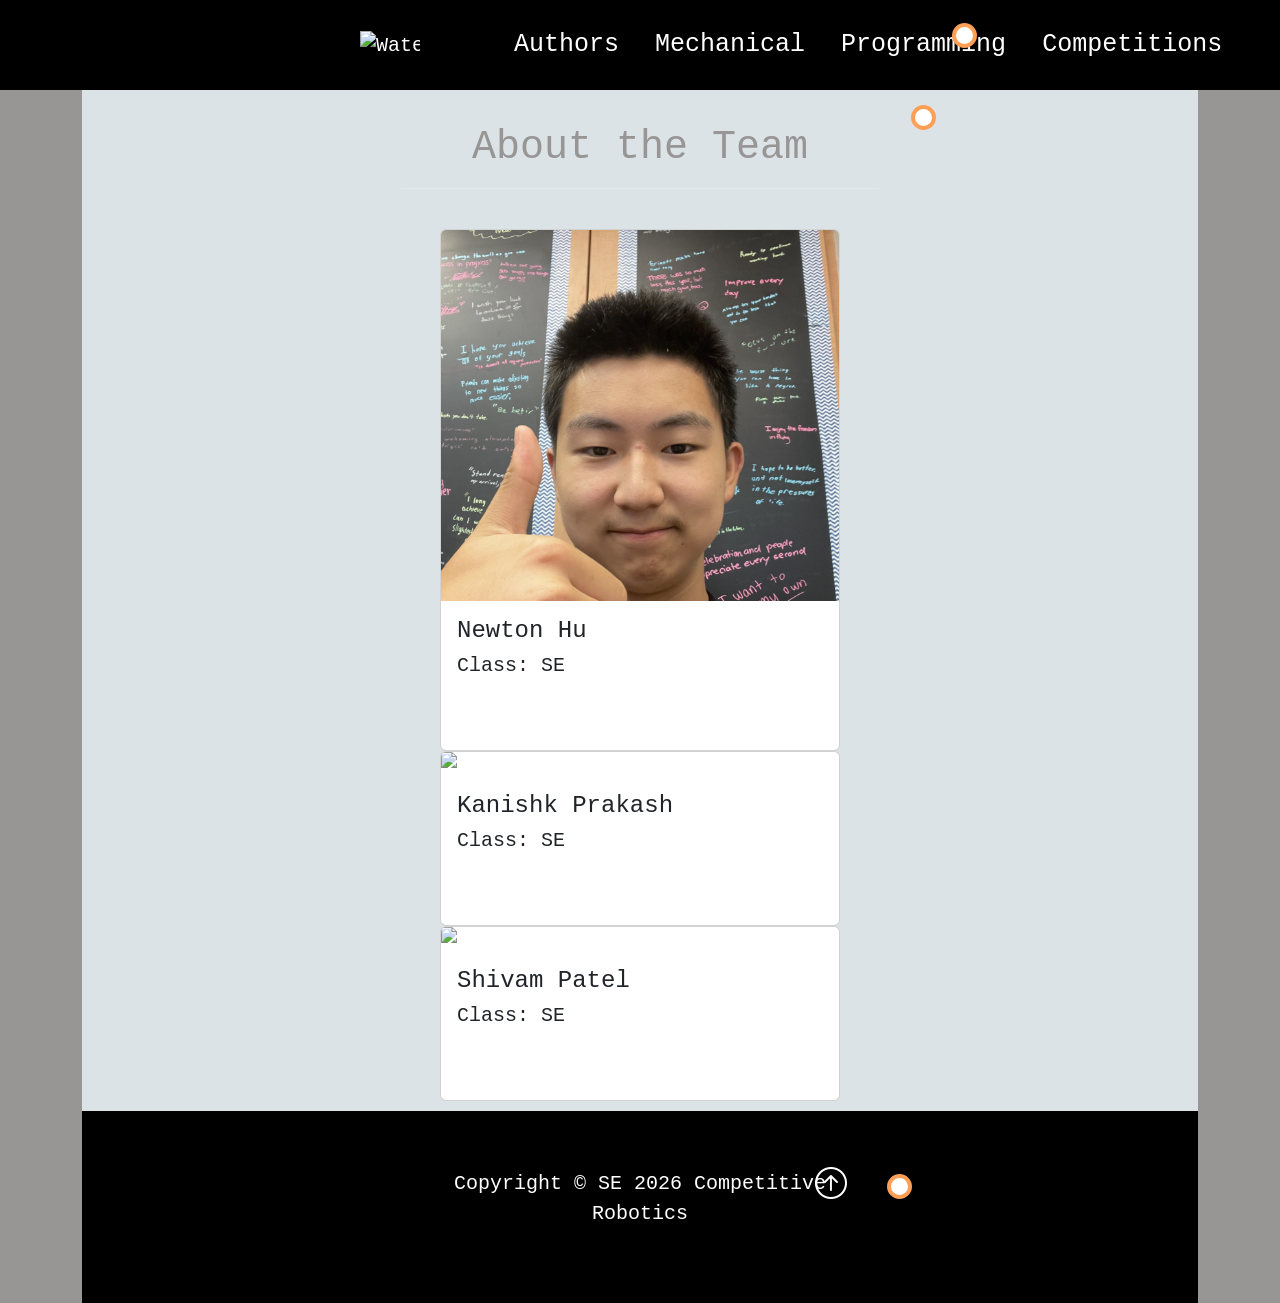
==== authors.html @ 6bcabf2f "added timeline Corrected wrong text added a base for a timeline" ====
<!DOCTYPE html>
<html lang="en">

<head>
    <meta charset="UTF-8">
    <meta name="viewport" content="width=device-width, initial-scale=1.0">
    <title>Activity 2.1.5 Class Demo</title>

    <link href="https://cdn.jsdelivr.net/npm/bootstrap@5.3.8/dist/css/bootstrap.min.css" rel="stylesheet"
        integrity="sha384-sRIl4kxILFvY47J16cr9ZwB07vP4J8+LH7qKQnuqkuIAvNWLzeN8tE5YBujZqJLB" crossorigin="anonymous">


    <link rel="stylesheet" href="https://cdn.jsdelivr.net/npm/bootstrap-icons@1.13.1/font/bootstrap-icons.min.css">
    <link rel="stylesheet" href="styles.css">


    <script src="https://cdn.jsdelivr.net/npm/bootstrap@5.3.8/dist/js/bootstrap.bundle.min.js"
        integrity="sha384-FKyoEForCGlyvwx9Hj09JcYn3nv7wiPVlz7YYwJrWVcXK/BmnVDxM+D2scQbITxI"
        crossorigin="anonymous"></script>
</head>

<body class="body">
        <header>
            <!-- Navbar -->
            <nav class="navbar navbar-expand-lg nav-background-color" data-bs-theme="dark">
                <div class="container"> <!-- Website brand -->
                    <a href="#" class="navbar-brand">
                        <img src="img/droplet.png" alt="Water Logo" class="d-inline-block align-text-top w-50">
                    </a>

                    <!-- Hamburger Icon-->
                    <button class="navbar-toggler" type="button" data-bs-toggle="collapse" data-bs-target="#navmenu">
                        <span class="navbar-toggler-icon"></span>
                    </button>

                    <!-- Collapsible navbar menu with custom hover underline CSS animation -->
                    <div class="collapse navbar-collapse" id="navmenu"> <!-- Links to Hamburger -->
                        <ul class="navbar-nav ms-auto"> <!-- ms-auto provides auto margin spacing-->
                            <li class="nav-itm">
                                <a href="authors.html"
                                    class="nav-link hover-underline-animation nav-menu-item">Authors</a>
                            </li>
                            <li class="nav-itm">
                                <a href="mechanical.html"
                                    class="nav-link hover-underline-animation nav-menu-item">Mechanical</a>
                            </li>
                            <li class="nav-itm">
                                <a href="programming.html"
                                    class="nav-link hover-underline-animation nav-menu-item">Programming</a>
                            </li>
                            <li class="nav-itm dropdown">
                                <a href="comp.html"
                                    class="nav-link dropdown-toggle hover-underline-animation nav-menu-item">Competitions</a>
                                    <div class="dropdown-menu">
                                        <a class="dropdown-item" href="fll.html">FLL</a>
                                        <a class="dropdown-item" href="ftc.html">FTC</a>
                                        <a class="dropdown-item" href="frc.html">FRC</a>
                                        <a class="dropdown-item" href="recf.html">VEX RECF</a>
                                        <a class="dropdown-item" href="grsf.html">VEX GRSF</a>                                    </div>                                
                            </li>
                        </ul>
                    </div>
                </div>

            </nav>
        </header>
    <div class="container-lg min-vh-100">
        <!--About the team-->
        <section class="authors">
            <div class="container">
                <br>
                <h1 class="text-center about-team">About the Team</h1>
                <hr><br> <!-- Horizontal and line break -->
                <!-- Cards organized in a 2 x 2 table format-->
                 <div class="row">
                    <div class="col">
                        <div class="card about">
                            <img src="img/profile-pic.jpeg" alt="Name-1" class="card-img-top">
                            <div class="card-body">
                                <h4 class="card-title">Newton Hu</h4>
                                <h5>Class: SE</h5>
                                <p class="card-text"> Describe (in detail) the contributions that this member 
                                    made to the project.</p>


                            </div>

                        </div>
                    </div>
                    <div class="col">
                        <div class="card about">
                            <img src="img/man1.png" alt="Name-2" class="card-img-top">
                            <div class="card-body">
                                <h4 class="card-title">Kanishk Prakash</h4>
                                <h5>Class: SE</h5>
                                <p class="card-text"> Describe (in detail) the contributions that this member 
                                    made to the project.</p>


                            </div>

                        </div>
                    </div>
                    <div class="col">
                        <div class="card about">
                            <img src="img/man2.jpg" alt="Name-3" class="card-img-top">
                            <div class="card-body">
                                <h4 class="card-title">Shivam Patel</h4>
                                <h5>Class: SE</h5>
                                <p class="card-text"> Describe (in detail) the contributions that this member 
                                    made to the project.</p>


                            </div>

                        </div>
                    </div>
                </div>

            </div>
           
        </section>


    <!-- Footer -->
    <footer class="p-5 footer text-light text-center position-relative">
        <div class="container">
            <p class="lead">Copyright &copy; SE 2026 Competitive Robotics</p>
            <a href="#" class="position-absolute bottom-0 end-0 p-5">
                <i class="bi bi-arrow-up-circle h2 icon-white"></i>
            </a>
        </div>
    </footer>

    </div>

</body>

</html>
---- styles.css ----
/* ----------------- Class CSS ----------------- */

.about{
    width:400px;
    margin: auto;
}

.about-team{
    color:rgb(152, 149, 149);
}

.authors{
    background-color: #dbe3e7;
}

.body{
    background-color: rgb(152, 149, 149);
}

.chartjs-sample{
    background-color: #8fa3ab;
}

.footer{                
    background-color: #000000;
}

.icon-white{            /* Arrow icon at bottom of page */
    color: #FFFFFF;
}

.nav-background-color{   /* navbar background color */
    background-color: #000000;
}

* {
    color: #FFFFFF;
    font-family: 'Courier New', Courier;
}

.nav-menu-item{               /* navbar link text properties */
    font-size:25px;
    margin-left: 10px;
    margin-right: 10px;
    color:#FFFFFF
}

.overview{
    background-color: rgb(152, 149, 149);
}

.overview-left-padding{
    padding-left: 20px;
}

.overview-right-padding{  
    padding-right: 20px;
}

.procedure{
    background-color: #dbe3e7;
    padding: 1px;
}

.showcase{
    background-color: #8fa3ab; /*#0096c7*/
}

/* ----------------- ID CSS ----------------- */

/* -----------------Underline Animation CSS -----------------*/
#chart-wrapper{
    margin: auto;
    padding: 10px; 
    min-height: 400px;
    background-color: whitesmoke !important;
    justify-content: center;
    align-items: center;  
}



.hover-underline-animation {
    display: inline-block;
    position: relative;
    /*color: #0087ca;*/
  }
  
.hover-underline-animation:after {
    content: '';
    position: absolute;
    width: 100%;
    transform: scaleX(0);
    height: 2px;
    bottom: 0;
    left: 0;
    background-color: #eae6e6;
    /*transform-origin: bottom right;*/
    transition: transform 0.35s ease-out;
}
  
.hover-underline-animation:hover:after {
    transform: scaleX(1);
    /*transform-origin: bottom left;*/
}

.highlighter {
    background-image: linear-gradient( #626569 100%, #626569 100%);
    background-repeat: no-repeat;
    background-size: 0% 100%;       
    background-position: 0 80%;
    
    transition: background-size 0.3s ease-in-out;
}

.highlighter:hover {
    background-size: 100% 100%;
}

.navbar .nav-itm.dropdown:hover .dropdown-menu {
    display: block;
}

.mech-button {
    background-color: #ffffff;
    color: black;
    border-color: black;

}
.mech-button:hover{
    background-color: rgb(84, 84, 84);
    border-color: black;
}

.timeline {
  position: relative;
  max-width: 1200px;
  margin: 0 auto;
}

/* The actual timeline (the vertical ruler) */
.timeline::after {
  content: '';
  position: absolute;
  width: 6px;
  background-color: white;
  top: 0;
  bottom: 0;
  left: 50%;
  margin-left: -3px;
}

/* Container around content */
.container {
  padding: 10px 40px;
  position: relative;
  background-color: inherit;
  width: 50%;
}

/* The circles on the timeline */
.container::after {
  content: '';
  position: absolute;
  width: 25px;
  height: 25px;
  right: -17px;
  background-color: white;
  border: 4px solid #FF9F55;
  top: 15px;
  border-radius: 50%;
  z-index: 1;
}

/* Place the container to the left */
.left {
  left: 0;
}

/* Place the container to the right */
.right {
  left: 50%;
}

/* Add arrows to the left container (pointing right) */
.left::before {
  content: " ";
  height: 0;
  position: absolute;
  top: 22px;
  width: 0;
  z-index: 1;
  right: 30px;
  border: medium solid white;
  border-width: 10px 0 10px 10px;
  border-color: transparent transparent transparent white;
}

/* Add arrows to the right container (pointing left) */
.right::before {
  content: " ";
  height: 0;
  position: absolute;
  top: 22px;
  width: 0;
  z-index: 1;
  left: 30px;
  border: medium solid white;
  border-width: 10px 10px 10px 0;
  border-color: transparent white transparent transparent;
}

/* Fix the circle for containers on the right side */
.right::after {
  left: -16px;
}

/* The actual content */
.content {
  padding: 20px 30px;
  background-color: white;
  position: relative;
  border-radius: 6px;
}

/* Media queries - Responsive timeline on screens less than 600px wide */
@media screen and (max-width: 600px) {
/* Place the timelime to the left */
  .timeline::after {
    left: 31px;
  }

/* Full-width containers */
  .container {
    width: 100%;
    padding-left: 70px;
    padding-right: 25px;
  }

/* Make sure that all arrows are pointing leftwards */
  .container::before {
    left: 60px;
    border: medium solid white;
    border-width: 10px 10px 10px 0;
    border-color: transparent white transparent transparent;
  }

/* Make sure all circles are at the same spot */
  .left::after, .right::after {
    left: 15px;
  }

/* Make all right containers behave like the left ones */
  .right {
    left: 0%;
  }
}
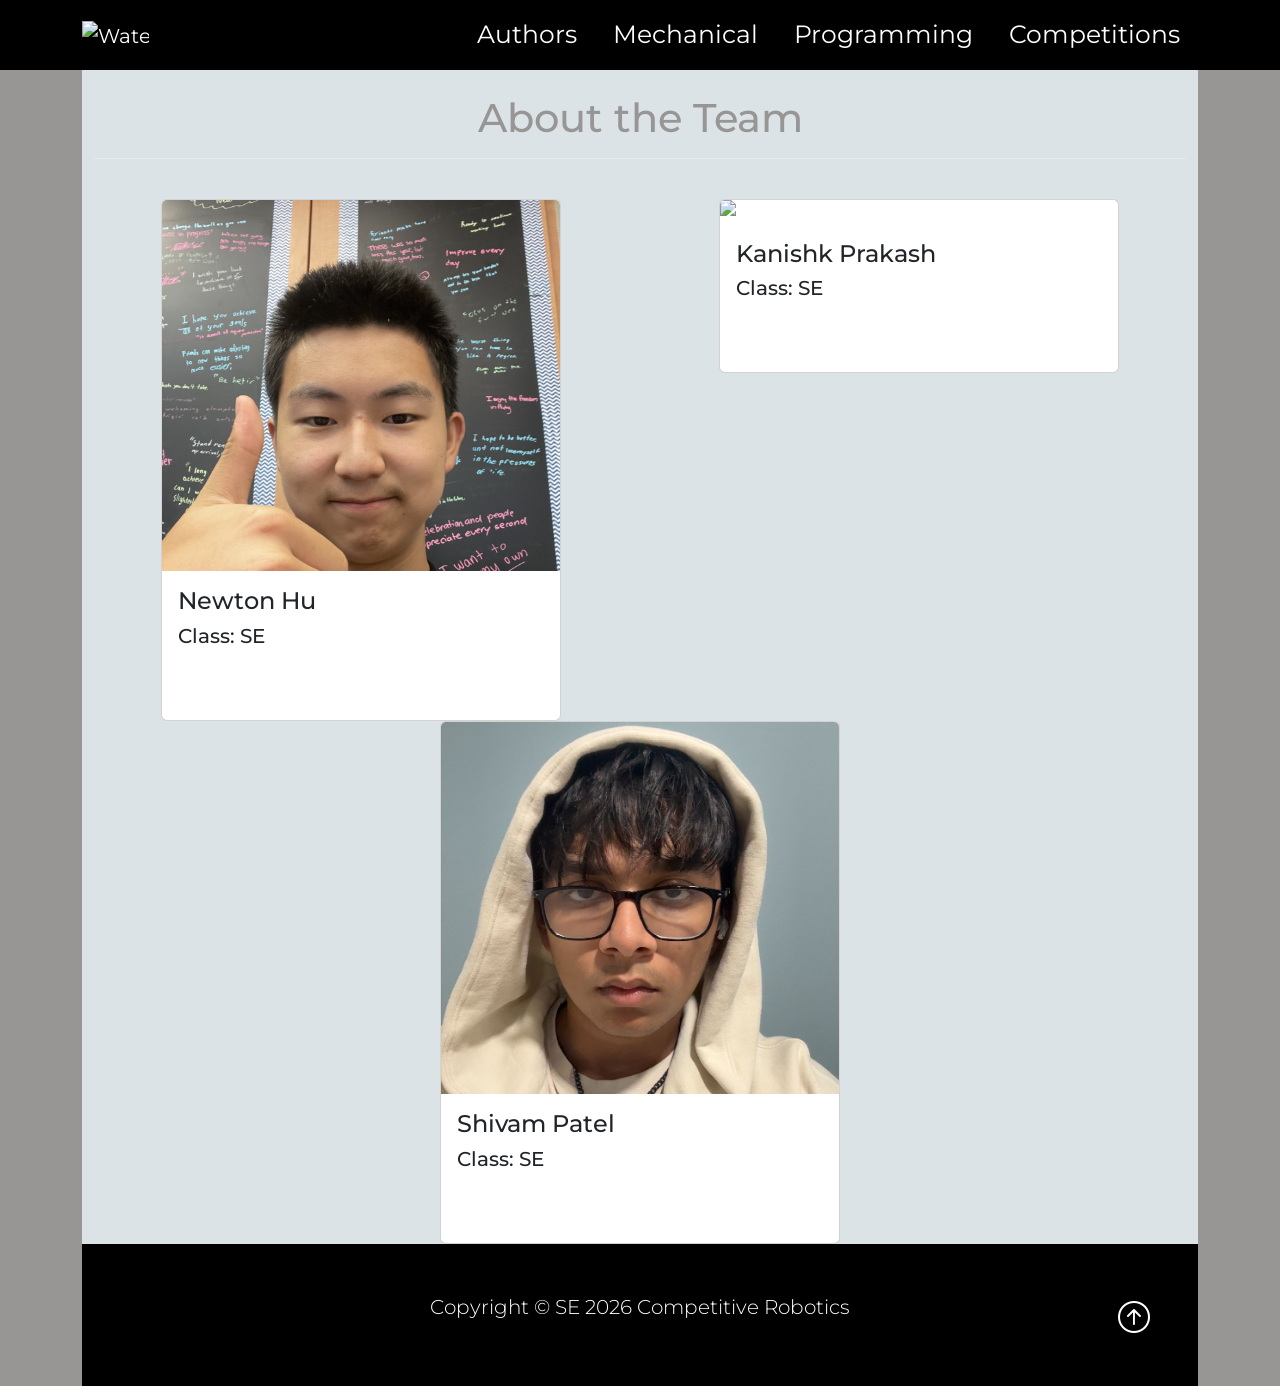
==== commit 18b6e6a4: "Add shivam's profile picture" ====
--- a/authors.html
+++ b/authors.html
@@ -103,7 +103,7 @@
                     </div>
                     <div class="col">
                         <div class="card about">
-                            <img src="img/man2.jpg" alt="Name-3" class="card-img-top">
+                            <img src="img/shivam.JPG" alt="Name-3" class="card-img-top">
                             <div class="card-body">
                                 <h4 class="card-title">Shivam Patel</h4>
                                 <h5>Class: SE</h5>
--- a/styles.css
+++ b/styles.css
@@ -1,5 +1,5 @@
 /* ----------------- Class CSS ----------------- */
-
+@import url('https://fonts.googleapis.com/css2?family=Montserrat:wght@400;700&display=swap');
 .about{
     width:400px;
     margin: auto;
@@ -35,7 +35,7 @@
 
 * {
     color: #FFFFFF;
-    font-family: 'Courier New', Courier;
+    font-family: 'Montserrat', Courier;
 }
 
 .nav-menu-item{               /* navbar link text properties */
@@ -131,127 +131,9 @@
     background-color: rgb(84, 84, 84);
     border-color: black;
 }
-
-.timeline {
-  position: relative;
-  max-width: 1200px;
-  margin: 0 auto;
+.frame {
+    display: flex;
+    align-items: center;
+    
 }
 
-/* The actual timeline (the vertical ruler) */
-.timeline::after {
-  content: '';
-  position: absolute;
-  width: 6px;
-  background-color: white;
-  top: 0;
-  bottom: 0;
-  left: 50%;
-  margin-left: -3px;
-}
-
-/* Container around content */
-.container {
-  padding: 10px 40px;
-  position: relative;
-  background-color: inherit;
-  width: 50%;
-}
-
-/* The circles on the timeline */
-.container::after {
-  content: '';
-  position: absolute;
-  width: 25px;
-  height: 25px;
-  right: -17px;
-  background-color: white;
-  border: 4px solid #FF9F55;
-  top: 15px;
-  border-radius: 50%;
-  z-index: 1;
-}
-
-/* Place the container to the left */
-.left {
-  left: 0;
-}
-
-/* Place the container to the right */
-.right {
-  left: 50%;
-}
-
-/* Add arrows to the left container (pointing right) */
-.left::before {
-  content: " ";
-  height: 0;
-  position: absolute;
-  top: 22px;
-  width: 0;
-  z-index: 1;
-  right: 30px;
-  border: medium solid white;
-  border-width: 10px 0 10px 10px;
-  border-color: transparent transparent transparent white;
-}
-
-/* Add arrows to the right container (pointing left) */
-.right::before {
-  content: " ";
-  height: 0;
-  position: absolute;
-  top: 22px;
-  width: 0;
-  z-index: 1;
-  left: 30px;
-  border: medium solid white;
-  border-width: 10px 10px 10px 0;
-  border-color: transparent white transparent transparent;
-}
-
-/* Fix the circle for containers on the right side */
-.right::after {
-  left: -16px;
-}
-
-/* The actual content */
-.content {
-  padding: 20px 30px;
-  background-color: white;
-  position: relative;
-  border-radius: 6px;
-}
-
-/* Media queries - Responsive timeline on screens less than 600px wide */
-@media screen and (max-width: 600px) {
-/* Place the timelime to the left */
-  .timeline::after {
-    left: 31px;
-  }
-
-/* Full-width containers */
-  .container {
-    width: 100%;
-    padding-left: 70px;
-    padding-right: 25px;
-  }
-
-/* Make sure that all arrows are pointing leftwards */
-  .container::before {
-    left: 60px;
-    border: medium solid white;
-    border-width: 10px 10px 10px 0;
-    border-color: transparent white transparent transparent;
-  }
-
-/* Make sure all circles are at the same spot */
-  .left::after, .right::after {
-    left: 15px;
-  }
-
-/* Make all right containers behave like the left ones */
-  .right {
-    left: 0%;
-  }
-}
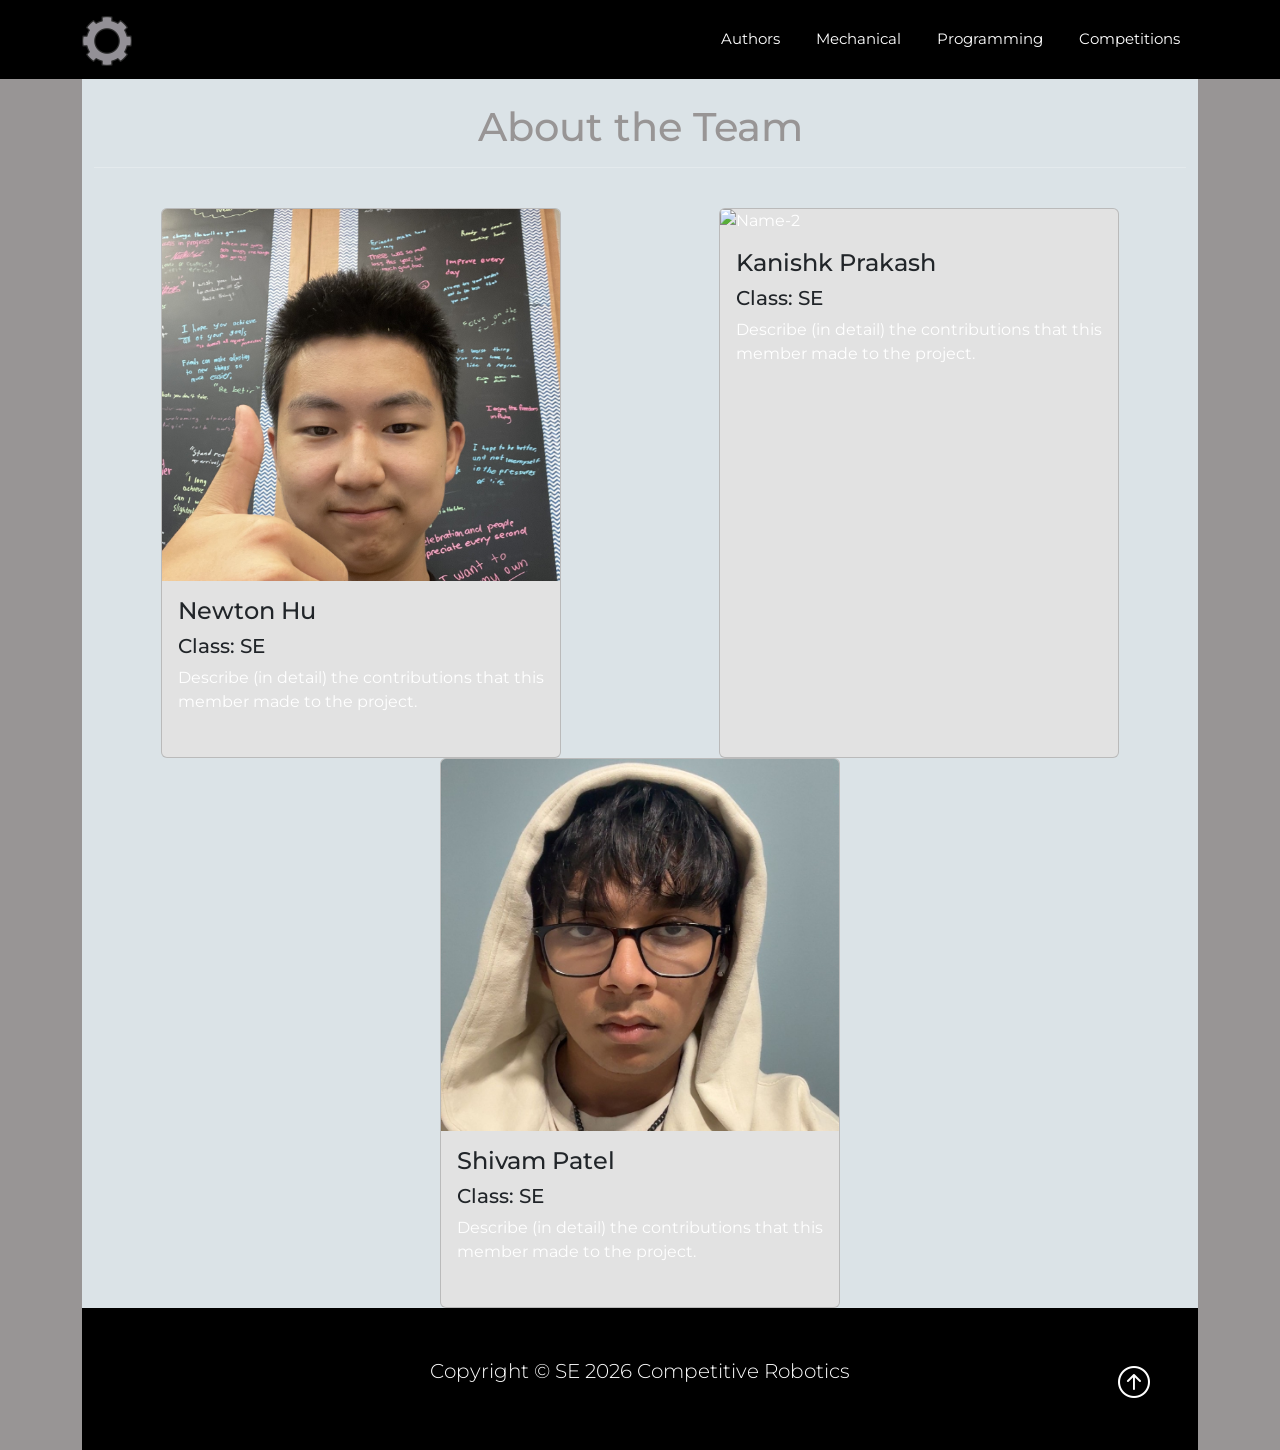
==== commit 4bd069da: "Fixed Logo Chose a new logo and added it to all of the pages." ====
--- a/authors.html
+++ b/authors.html
@@ -24,8 +24,8 @@
             <!-- Navbar -->
             <nav class="navbar navbar-expand-lg nav-background-color" data-bs-theme="dark">
                 <div class="container"> <!-- Website brand -->
-                    <a href="#" class="navbar-brand">
-                        <img src="img/droplet.png" alt="Water Logo" class="d-inline-block align-text-top w-50">
+                    <a href="index.html" class="navbar-brand">
+                        <img src="img/logo.png" alt="Water Logo" class="d-inline-block align-text-top w-50">
                     </a>
 
                     <!-- Hamburger Icon-->
--- a/styles.css
+++ b/styles.css
@@ -2,13 +2,27 @@
 @import url('https://fonts.googleapis.com/css2?family=Montserrat:wght@400;700&display=swap');
 .about{
     width:400px;
+    height: 550px;
     margin: auto;
-}
-
+    box-shadow: none;
+    transition: box-shadow 0.3s ease;
+    background-color:#e2e2e2;
+}
+.about:hover{
+    box-shadow: 0 0 50px 10px black;
+}
 .about-team{
     color:rgb(152, 149, 149);
 }
-
+.about a{
+    background-color:#626569;
+    border-color: black;
+
+}
+.about a:hover{
+    background-color:rgb(52, 52, 52);
+    border-color: black;
+}
 .authors{
     background-color: #dbe3e7;
 }
@@ -39,7 +53,7 @@
 }
 
 .nav-menu-item{               /* navbar link text properties */
-    font-size:25px;
+    font-size:15px;
     margin-left: 10px;
     margin-right: 10px;
     color:#FFFFFF
@@ -78,7 +92,9 @@
     align-items: center;  
 }
 
-
+.resize {
+    font-size: 15px;
+}
 
 .hover-underline-animation {
     display: inline-block;
@@ -136,4 +152,204 @@
     align-items: center;
     
 }
-
+.robot-falling {
+    width: 120%;
+    height: auto;
+}
+.durability {
+    font-size: 1.5rem;
+}
+.index-gif-robot {
+    display: block;
+    margin: 0 auto;
+    width: 80%;
+    height: auto;
+}
+.shadow-command {
+    position: relative;
+    
+    height: auto;
+    display: inline-block;
+    margin: 0 auto;
+    vertical-align: top;
+    
+    box-shadow: none;
+    transition: box-shadow 0.3s ease;
+}
+.gif-robot {
+    width: 1000px;
+
+}
+.shadow-command:hover {
+    box-shadow: 0 0 50px 10px black;
+}
+
+.shadow-command .index-gif-robot img {
+    display: block;
+    
+    width: 300%;
+    height: auto;
+}
+.shadow-command img {
+    display: block;
+    
+    width: 100%;
+    height: auto;
+}
+
+.caption {
+    position: absolute;
+    top: 0;
+    left: 0;
+    width: 100%;
+    box-sizing: border-box;
+    padding: 10px;
+    background: rgba(0, 0, 0, 0.65);
+    color: white;
+    text-align: center;
+    z-index: 1;
+
+    opacity: 0;
+    transition: opacity 0.3s ease;
+}
+
+.shadow-command:hover .caption {
+    opacity: 1;
+}
+
+.card .about p {
+    color: black;
+}
+
+
+.conta{
+    padding: 1em 0;
+    width: 50%;
+    justify-content: center;
+    display:flex
+  }
+  
+  .conta .title{
+    color: #1a1a1a;
+    text-align: center;
+    margin-bottom: 10px;
+    font-size: 25px;
+  }
+  
+  .content {
+    position: relative;
+    max-width: 500px;
+    min-width: 0px;
+    width: 100%;
+    margin: auto;
+    overflow: hidden;
+  }
+  .cent {
+      display: flex;
+      justify-content: center;
+  }
+  
+  .content .content-overlay {
+    background: rgba(0,0,0,1);
+    position: absolute;
+    height: 99%;
+    width: 100%;
+    left: 0;
+    top: 0;
+    bottom: 0;
+    right: 0;
+    opacity: 0;
+    -webkit-transition: all 0.4s ease-in-out 0s;
+    -moz-transition: all 0.4s ease-in-out 0s;
+    transition: all 0.4s ease-in-out 0s;
+  }
+  
+  .content:hover .content-overlay{
+    opacity: 1;
+  }
+  
+  .content-image{
+    width: 100%;
+  }
+  
+  .content-details {
+    position: absolute;
+    text-align: center;
+   padding-left: 1em;
+    padding-right: 1em;
+    width: 100%;
+    top: 50%;
+    left: 50%;
+    opacity: 0;
+    -webkit-transform: translate(-50%, -50%);
+    -moz-transform: translate(-50%, -50%);
+    transform: translate(-50%, -50%);
+    -webkit-transition: all 0.3s ease-in-out 0s;
+    -moz-transition: all 0.3s ease-in-out 0s;
+    transition: all 0.3s ease-in-out 0s;
+  }
+  
+  .content:hover .content-details{
+    top: 50%;
+    left: 50%;
+    opacity: 1;
+  }
+  
+  .content-details h3{
+    color: #fff;
+    font-weight: 500;
+    letter-spacing: 0.15em;
+    margin-bottom: 0.5em;
+    text-transform: uppercase;
+  }
+  
+  .content-details p{
+    color: #fff;
+    font-size: 0.8em;
+  }
+  
+  .fadeIn-bottom{
+    top: 80%;
+  }
+
+  .robotics-grid {
+    display: grid;
+    grid-template-columns: repeat(3, minmax(0, 1fr));
+    gap: 25px;
+    width: 100%;
+    max-width: 1200px;
+    margin: 0 auto;
+    padding: 15px;
+    box-sizing: border-box;
+    justify-content: center;
+}
+
+/* Make cards fit their grid cells */
+.robotics-grid .content {
+    width: 100%;
+    min-width: 0;
+}
+
+/* Images scale with their cards */
+.robotics-grid .img-fluid {
+    width: 100%;
+    height: auto;
+    display: block;
+}
+
+/* Medium screens: 2 cards per row */
+@media (max-width: 900px) {
+    .robotics-grid {
+        grid-template-columns: repeat(2, minmax(0, 1fr));
+    }
+}
+
+/* Small screens: 1 card per row */
+@media (max-width: 550px) {
+    .robotics-grid {
+        grid-template-columns: 1fr;
+    }
+}
+
+
+
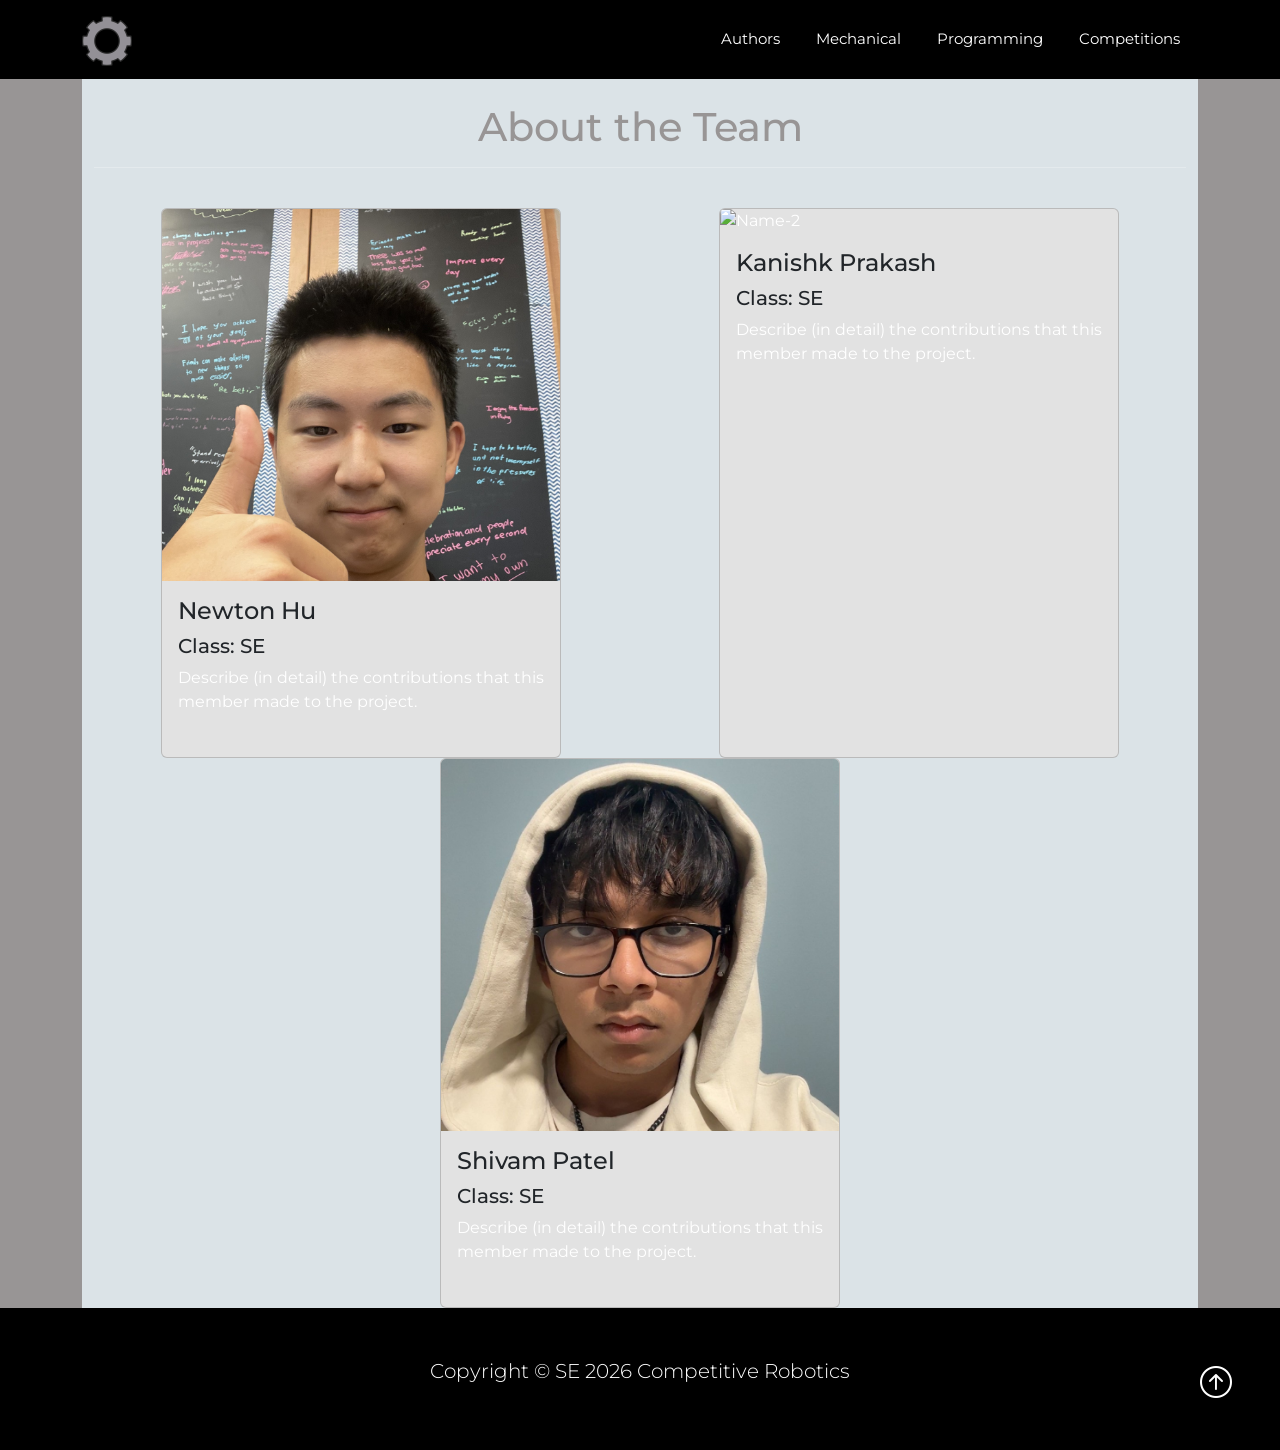
==== commit 3c20d376: "fixed the authors footer, and fixed the card stretching out issue on the index.html" ====
--- a/authors.html
+++ b/authors.html
@@ -64,7 +64,7 @@
 
             </nav>
         </header>
-    <div class="container-lg min-vh-100">
+    <div class="container-lg min-vh">
         <!--About the team-->
         <section class="authors">
             <div class="container">
@@ -120,7 +120,7 @@
             </div>
            
         </section>
-
+    </div>
 
     <!-- Footer -->
     <footer class="p-5 footer text-light text-center position-relative">
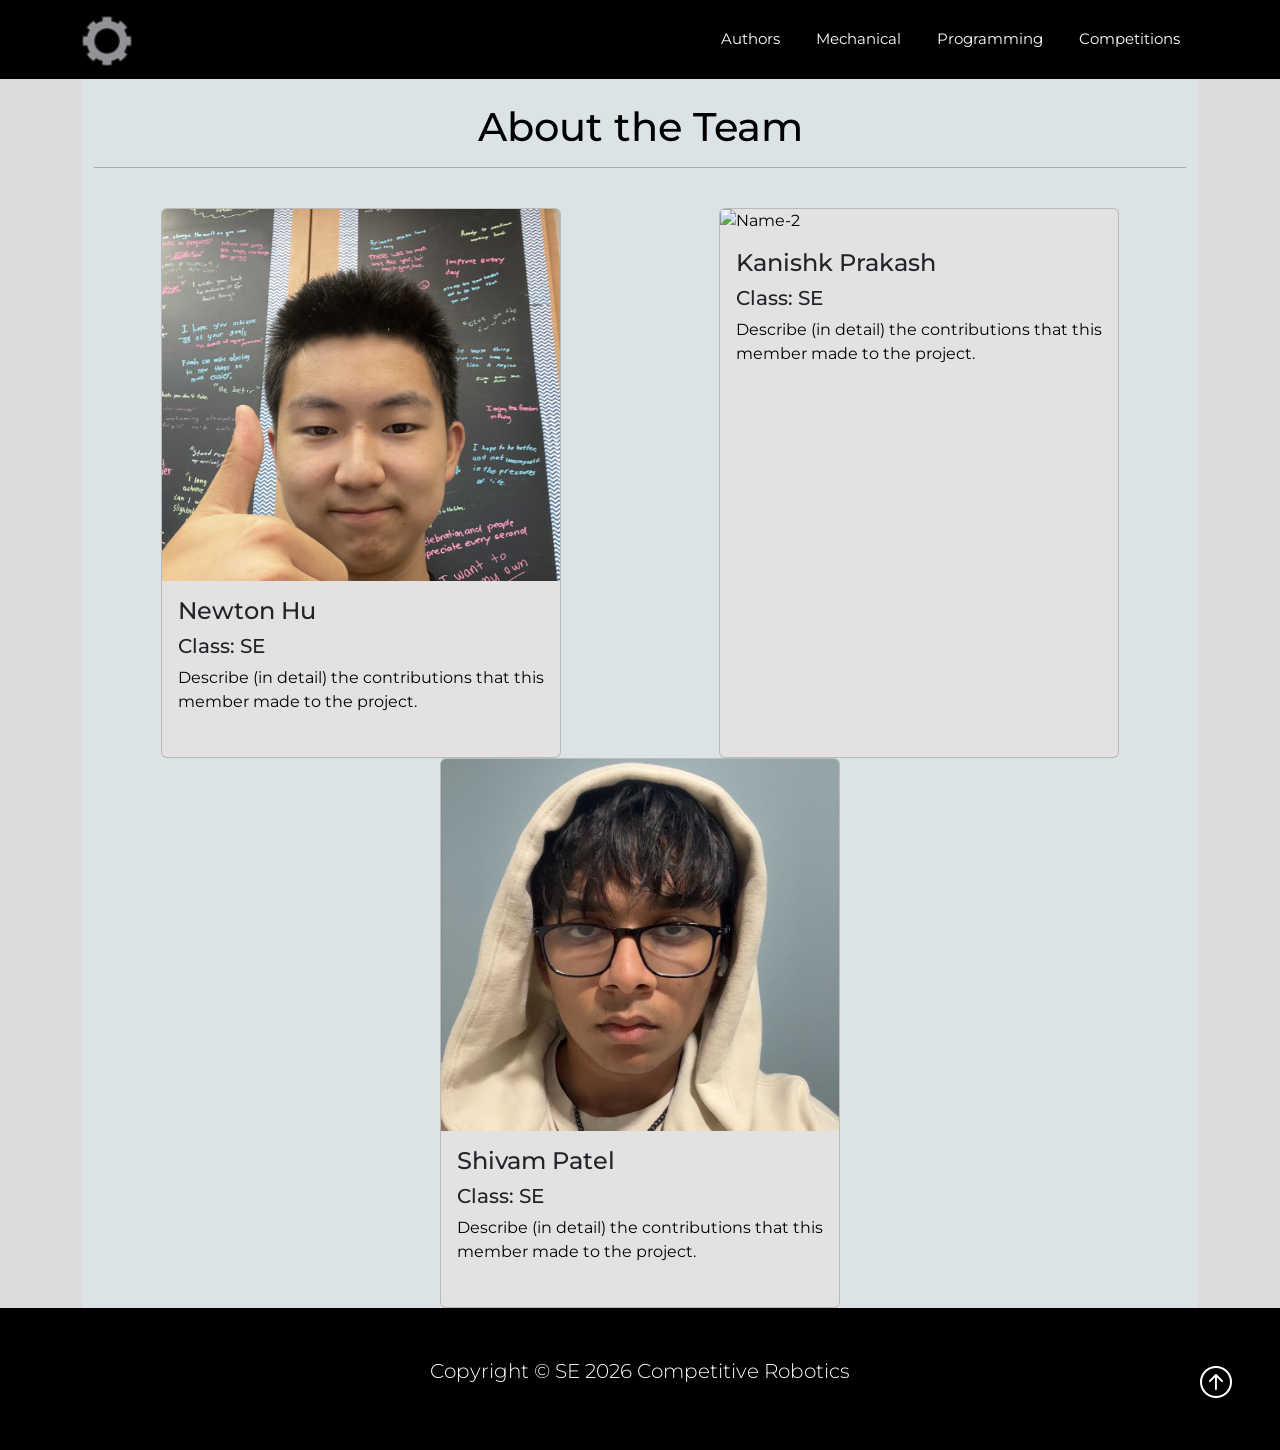
==== commit 4ed2ec1c: "Fixed Footer Footer text color was black and then changed to white so it was visable." ====
--- a/authors.html
+++ b/authors.html
@@ -125,7 +125,7 @@
     <!-- Footer -->
     <footer class="p-5 footer text-light text-center position-relative">
         <div class="container">
-            <p class="lead">Copyright &copy; SE 2026 Competitive Robotics</p>
+            <p class="lead footer">Copyright &copy; SE 2026 Competitive Robotics</p>
             <a href="#" class="position-absolute bottom-0 end-0 p-5">
                 <i class="bi bi-arrow-up-circle h2 icon-white"></i>
             </a>
--- a/styles.css
+++ b/styles.css
@@ -12,7 +12,7 @@
     box-shadow: 0 0 50px 10px black;
 }
 .about-team{
-    color:rgb(152, 149, 149);
+    color:rgb(0, 0, 0);
 }
 .about a{
     background-color:#626569;
@@ -28,7 +28,7 @@
 }
 
 .body{
-    background-color: rgb(152, 149, 149);
+    background-color: rgb(220, 218, 218);
 }
 
 .chartjs-sample{
@@ -37,6 +37,7 @@
 
 .footer{                
     background-color: #000000;
+    color:#FFFFFF
 }
 
 .icon-white{            /* Arrow icon at bottom of page */
@@ -48,7 +49,7 @@
 }
 
 * {
-    color: #FFFFFF;
+    color: #000000;
     font-family: 'Montserrat', Courier;
 }
 
@@ -60,7 +61,7 @@
 }
 
 .overview{
-    background-color: rgb(152, 149, 149);
+    background-color: rgb(220, 220, 220);
 }
 
 .overview-left-padding{
@@ -92,10 +93,6 @@
     align-items: center;  
 }
 
-.resize {
-    font-size: 15px;
-}
-
 .hover-underline-animation {
     display: inline-block;
     position: relative;
@@ -121,7 +118,7 @@
 }
 
 .highlighter {
-    background-image: linear-gradient( #626569 100%, #626569 100%);
+    background-image: linear-gradient( #97999b 100%, #626569 100%);
     background-repeat: no-repeat;
     background-size: 0% 100%;       
     background-position: 0 80%;
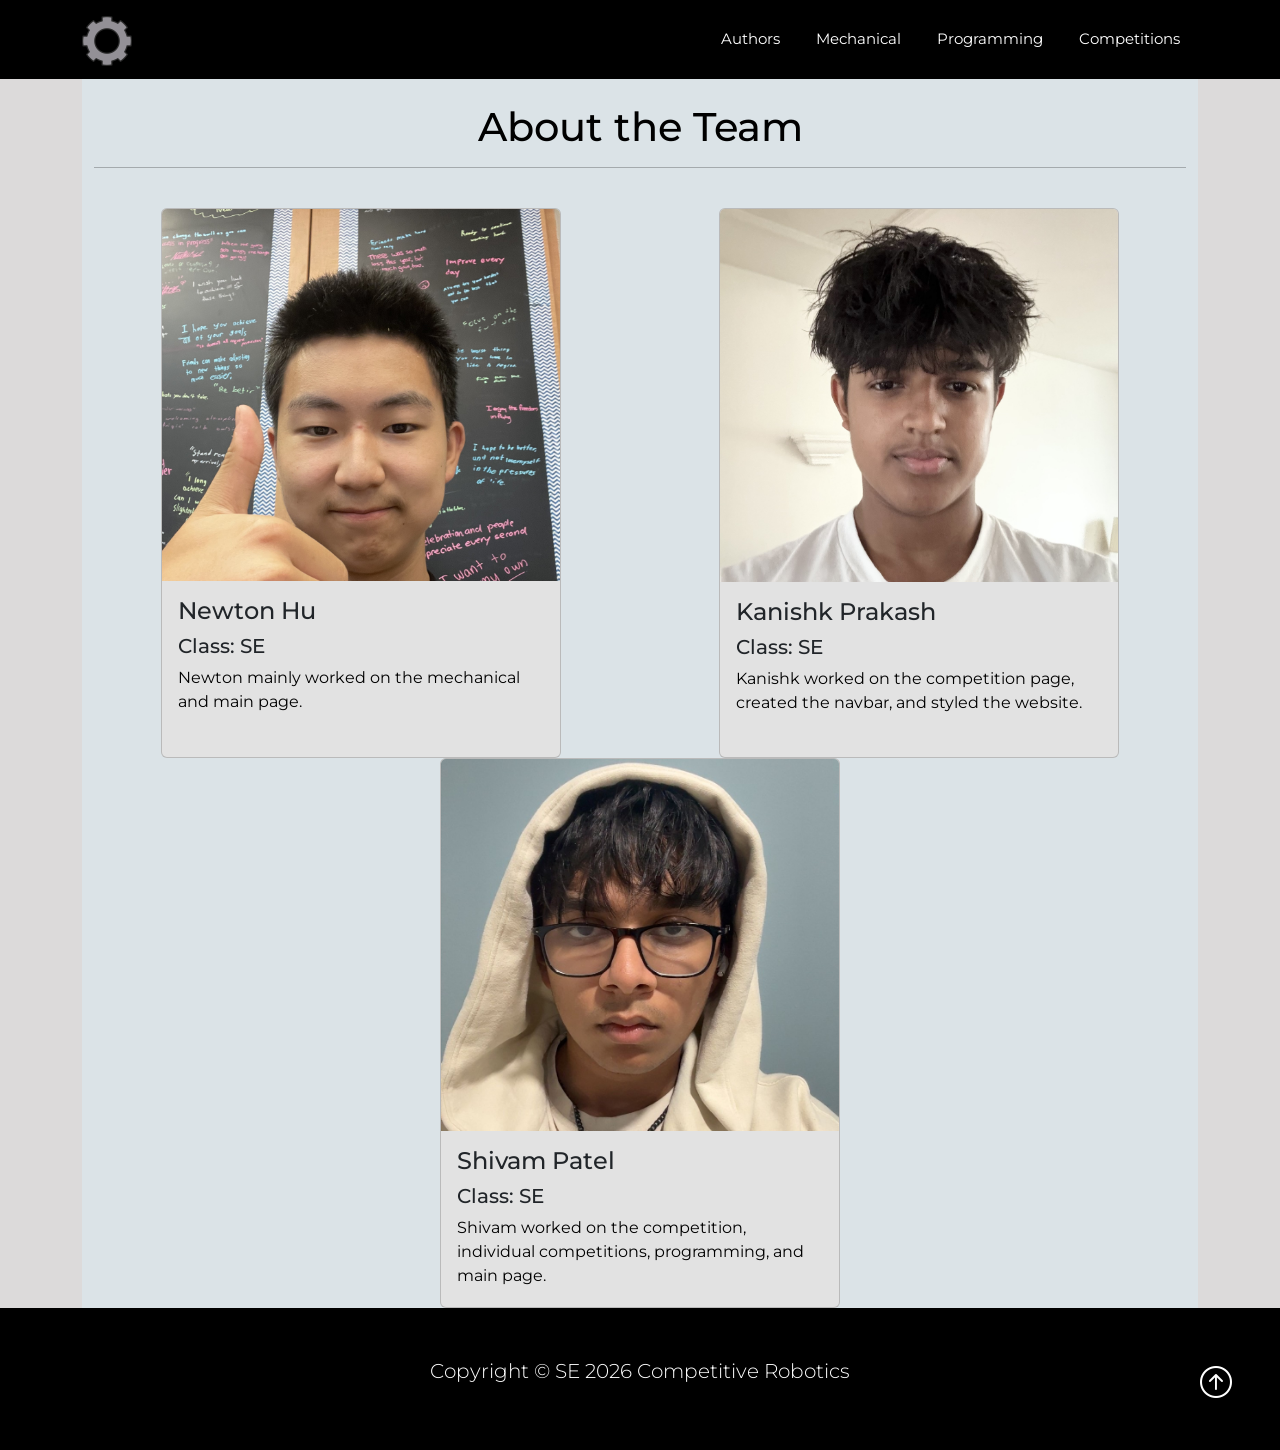
==== commit fc1cb391: "Finish authors.html and update comments in all files" ====
--- a/authors.html
+++ b/authors.html
@@ -4,7 +4,7 @@
 <head>
     <meta charset="UTF-8">
     <meta name="viewport" content="width=device-width, initial-scale=1.0">
-    <title>Activity 2.1.5 Class Demo</title>
+    <title>Competitive Robotics</title>
 
     <link href="https://cdn.jsdelivr.net/npm/bootstrap@5.3.8/dist/css/bootstrap.min.css" rel="stylesheet"
         integrity="sha384-sRIl4kxILFvY47J16cr9ZwB07vP4J8+LH7qKQnuqkuIAvNWLzeN8tE5YBujZqJLB" crossorigin="anonymous">
@@ -25,7 +25,7 @@
             <nav class="navbar navbar-expand-lg nav-background-color" data-bs-theme="dark">
                 <div class="container"> <!-- Website brand -->
                     <a href="index.html" class="navbar-brand">
-                        <img src="img/logo.png" alt="Water Logo" class="d-inline-block align-text-top w-50">
+                        <img src="img/logo.png" alt="Gear Logo" class="d-inline-block align-text-top w-50">
                     </a>
 
                     <!-- Hamburger Icon-->
@@ -48,6 +48,8 @@
                                 <a href="programming.html"
                                     class="nav-link hover-underline-animation nav-menu-item">Programming</a>
                             </li>
+
+                            <!-- Link to the comparison page and group the competition links -->
                             <li class="nav-itm dropdown">
                                 <a href="comp.html"
                                     class="nav-link dropdown-toggle hover-underline-animation nav-menu-item">Competitions</a>
@@ -71,46 +73,40 @@
                 <br>
                 <h1 class="text-center about-team">About the Team</h1>
                 <hr><br> <!-- Horizontal and line break -->
-                <!-- Cards organized in a 2 x 2 table format-->
+                <!-- Cards organized in a 3 x 1 table format-->
                  <div class="row">
+                    <!-- Newton's card -->
                     <div class="col">
                         <div class="card about">
-                            <img src="img/profile-pic.jpeg" alt="Name-1" class="card-img-top">
+                            <img src="img/profile-pic.jpeg" alt="Newton Hu" class="card-img-top">
                             <div class="card-body">
                                 <h4 class="card-title">Newton Hu</h4>
                                 <h5>Class: SE</h5>
-                                <p class="card-text"> Describe (in detail) the contributions that this member 
-                                    made to the project.</p>
-
-
+                                <p class="card-text">Newton mainly worked on the mechanical and main page.</p>
                             </div>
 
                         </div>
                     </div>
+                    <!-- Kanishk's card -->
                     <div class="col">
                         <div class="card about">
-                            <img src="img/man1.png" alt="Name-2" class="card-img-top">
+                            <img src="img/Kanishk.jpeg" alt="Kanishk Prakash" class="card-img-top">
                             <div class="card-body">
                                 <h4 class="card-title">Kanishk Prakash</h4>
                                 <h5>Class: SE</h5>
-                                <p class="card-text"> Describe (in detail) the contributions that this member 
-                                    made to the project.</p>
-
-
+                                <p class="card-text">Kanishk worked on the competition page, created the navbar, and styled the website.</p>
                             </div>
 
                         </div>
                     </div>
+                    <!-- Shivam's card -->
                     <div class="col">
                         <div class="card about">
-                            <img src="img/shivam.JPG" alt="Name-3" class="card-img-top">
+                            <img src="img/shivam.JPG" alt="Shivam Patel" class="card-img-top">
                             <div class="card-body">
                                 <h4 class="card-title">Shivam Patel</h4>
                                 <h5>Class: SE</h5>
-                                <p class="card-text"> Describe (in detail) the contributions that this member 
-                                    made to the project.</p>
-
-
+                                <p class="card-text">Shivam worked on the competition, individual competitions, programming, and main page.</p>
                             </div>
 
                         </div>
@@ -122,7 +118,7 @@
         </section>
     </div>
 
-    <!-- Footer -->
+    <!-- Footer and a link back to the top of the page -->
     <footer class="p-5 footer text-light text-center position-relative">
         <div class="container">
             <p class="lead footer">Copyright &copy; SE 2026 Competitive Robotics</p>
@@ -132,8 +128,6 @@
         </div>
     </footer>
 
-    </div>
-
 </body>
 
 </html>
--- a/styles.css
+++ b/styles.css
@@ -348,5 +348,6 @@
     }
 }
 
-
-
+.container-fluid .overview .shadow-command:hover {
+    box-shadow: none;
+}
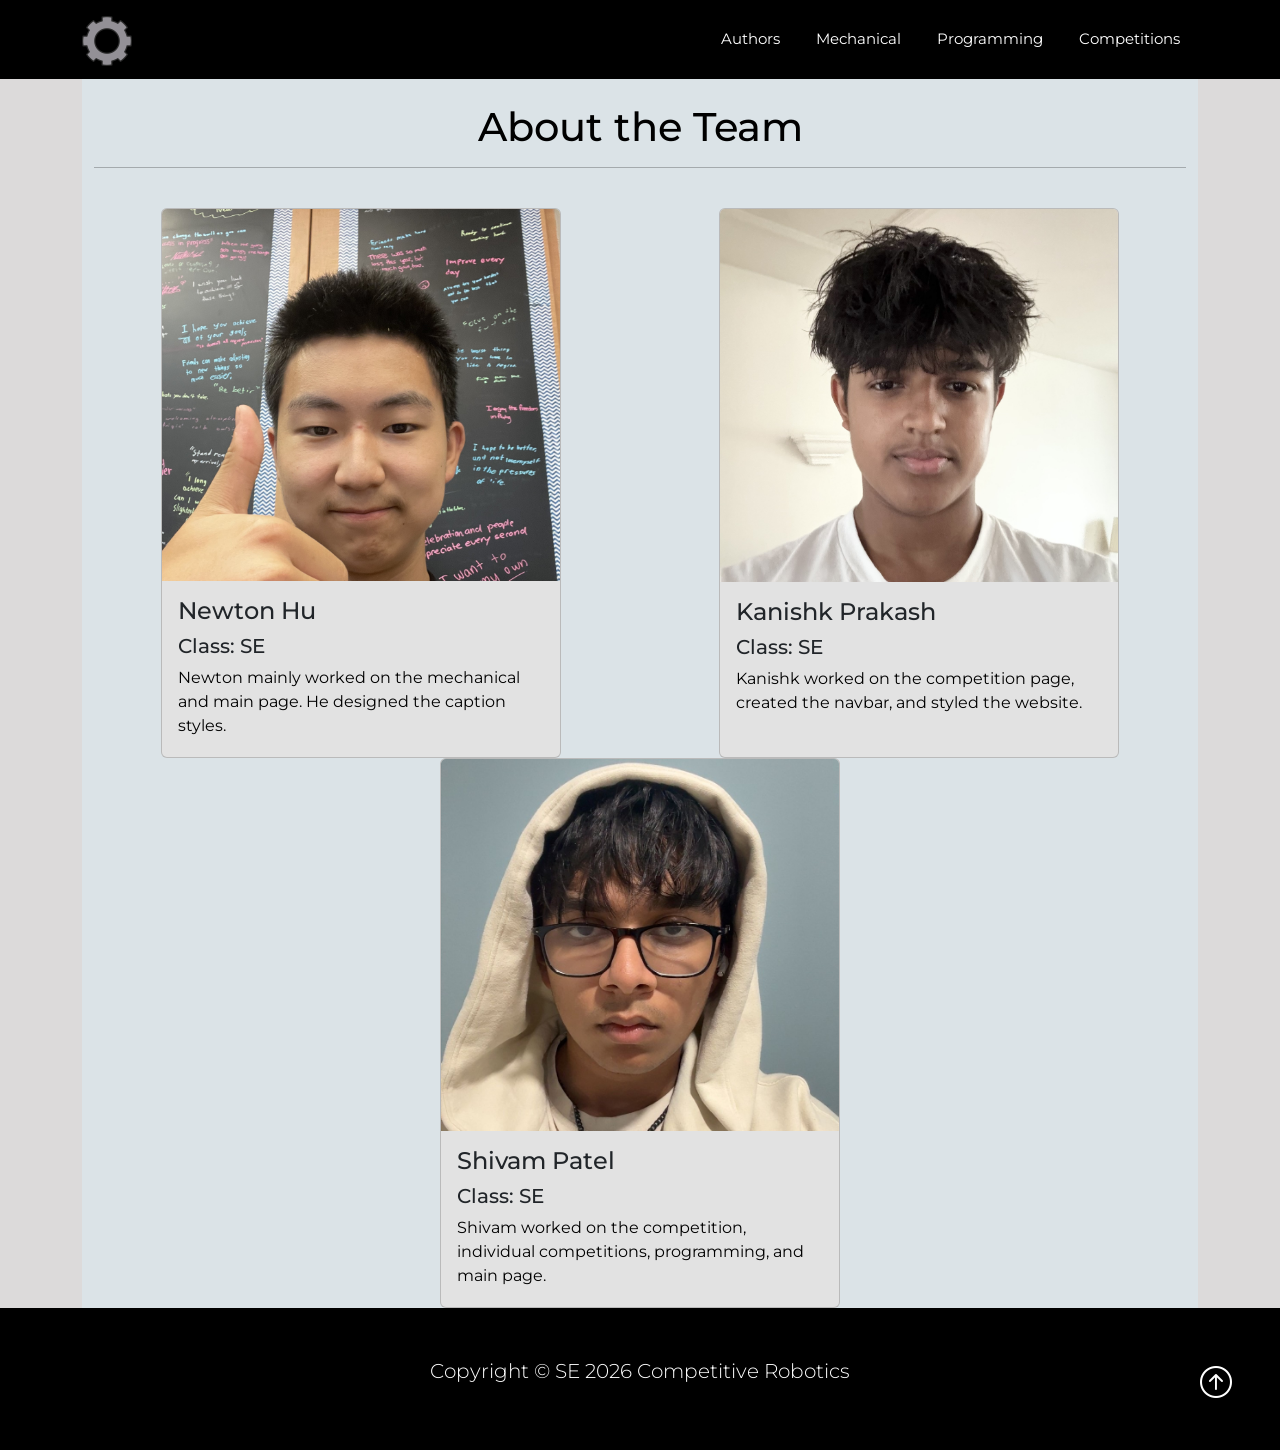
==== commit b2cea93b: "Updated authors page" ====
--- a/authors.html
+++ b/authors.html
@@ -20,52 +20,52 @@
 </head>
 
 <body class="body">
-        <header>
-            <!-- Navbar -->
-            <nav class="navbar navbar-expand-lg nav-background-color" data-bs-theme="dark">
-                <div class="container"> <!-- Website brand -->
-                    <a href="index.html" class="navbar-brand">
-                        <img src="img/logo.png" alt="Gear Logo" class="d-inline-block align-text-top w-50">
-                    </a>
+    <header>
+        <!-- Navbar -->
+        <nav class="navbar navbar-expand-lg nav-background-color" data-bs-theme="dark">
+            <div class="container"> <!-- Website brand -->
+                <a href="index.html" class="navbar-brand">
+                    <img src="img/logo.png" alt="Gear Logo" class="d-inline-block align-text-top w-50">
+                </a>
 
-                    <!-- Hamburger Icon-->
-                    <button class="navbar-toggler" type="button" data-bs-toggle="collapse" data-bs-target="#navmenu">
-                        <span class="navbar-toggler-icon"></span>
-                    </button>
+                <!-- Hamburger Icon-->
+                <button class="navbar-toggler" type="button" data-bs-toggle="collapse" data-bs-target="#navmenu">
+                    <span class="navbar-toggler-icon"></span>
+                </button>
 
-                    <!-- Collapsible navbar menu with custom hover underline CSS animation -->
-                    <div class="collapse navbar-collapse" id="navmenu"> <!-- Links to Hamburger -->
-                        <ul class="navbar-nav ms-auto"> <!-- ms-auto provides auto margin spacing-->
-                            <li class="nav-itm">
-                                <a href="authors.html"
-                                    class="nav-link hover-underline-animation nav-menu-item">Authors</a>
-                            </li>
-                            <li class="nav-itm">
-                                <a href="mechanical.html"
-                                    class="nav-link hover-underline-animation nav-menu-item">Mechanical</a>
-                            </li>
-                            <li class="nav-itm">
-                                <a href="programming.html"
-                                    class="nav-link hover-underline-animation nav-menu-item">Programming</a>
-                            </li>
+                <!-- Collapsible navbar menu with custom hover underline CSS animation -->
+                <div class="collapse navbar-collapse" id="navmenu"> <!-- Links to Hamburger -->
+                    <ul class="navbar-nav ms-auto"> <!-- ms-auto provides auto margin spacing-->
+                        <li class="nav-itm">
+                            <a href="authors.html" class="nav-link hover-underline-animation nav-menu-item">Authors</a>
+                        </li>
+                        <li class="nav-itm">
+                            <a href="mechanical.html"
+                                class="nav-link hover-underline-animation nav-menu-item">Mechanical</a>
+                        </li>
+                        <li class="nav-itm">
+                            <a href="programming.html"
+                                class="nav-link hover-underline-animation nav-menu-item">Programming</a>
+                        </li>
 
-                            <!-- Link to the comparison page and group the competition links -->
-                            <li class="nav-itm dropdown">
-                                <a href="comp.html"
-                                    class="nav-link dropdown-toggle hover-underline-animation nav-menu-item">Competitions</a>
-                                    <div class="dropdown-menu">
-                                        <a class="dropdown-item" href="fll.html">FLL</a>
-                                        <a class="dropdown-item" href="ftc.html">FTC</a>
-                                        <a class="dropdown-item" href="frc.html">FRC</a>
-                                        <a class="dropdown-item" href="recf.html">VEX RECF</a>
-                                        <a class="dropdown-item" href="grsf.html">VEX GRSF</a>                                    </div>                                
-                            </li>
-                        </ul>
-                    </div>
+                        <!-- Link to the comparison page and group the competition links -->
+                        <li class="nav-itm dropdown">
+                            <a href="comp.html"
+                                class="nav-link dropdown-toggle hover-underline-animation nav-menu-item">Competitions</a>
+                            <div class="dropdown-menu">
+                                <a class="dropdown-item" href="fll.html">FLL</a>
+                                <a class="dropdown-item" href="ftc.html">FTC</a>
+                                <a class="dropdown-item" href="frc.html">FRC</a>
+                                <a class="dropdown-item" href="recf.html">VEX RECF</a>
+                                <a class="dropdown-item" href="grsf.html">VEX GRSF</a>
+                            </div>
+                        </li>
+                    </ul>
                 </div>
+            </div>
 
-            </nav>
-        </header>
+        </nav>
+    </header>
     <div class="container-lg min-vh">
         <!--About the team-->
         <section class="authors">
@@ -74,7 +74,7 @@
                 <h1 class="text-center about-team">About the Team</h1>
                 <hr><br> <!-- Horizontal and line break -->
                 <!-- Cards organized in a 3 x 1 table format-->
-                 <div class="row">
+                <div class="row">
                     <!-- Newton's card -->
                     <div class="col">
                         <div class="card about">
@@ -82,7 +82,7 @@
                             <div class="card-body">
                                 <h4 class="card-title">Newton Hu</h4>
                                 <h5>Class: SE</h5>
-                                <p class="card-text">Newton mainly worked on the mechanical and main page.</p>
+                                <p class="card-text">Newton mainly worked on the mechanical and main page. He designed the caption styles. </p>
                             </div>
 
                         </div>
@@ -94,7 +94,8 @@
                             <div class="card-body">
                                 <h4 class="card-title">Kanishk Prakash</h4>
                                 <h5>Class: SE</h5>
-                                <p class="card-text">Kanishk worked on the competition page, created the navbar, and styled the website.</p>
+                                <p class="card-text">Kanishk worked on the competition page, created the navbar, and
+                                    styled the website.</p>
                             </div>
 
                         </div>
@@ -106,7 +107,8 @@
                             <div class="card-body">
                                 <h4 class="card-title">Shivam Patel</h4>
                                 <h5>Class: SE</h5>
-                                <p class="card-text">Shivam worked on the competition, individual competitions, programming, and main page.</p>
+                                <p class="card-text">Shivam worked on the competition, individual competitions,
+                                    programming, and main page.</p>
                             </div>
 
                         </div>
@@ -114,7 +116,7 @@
                 </div>
 
             </div>
-           
+
         </section>
     </div>
 
--- a/styles.css
+++ b/styles.css
@@ -1,50 +1,58 @@
 /* ----------------- Class CSS ----------------- */
 @import url('https://fonts.googleapis.com/css2?family=Montserrat:wght@400;700&display=swap');
-.about{
-    width:400px;
+
+.about {
+    width: 400px;
     height: 550px;
     margin: auto;
     box-shadow: none;
     transition: box-shadow 0.3s ease;
-    background-color:#e2e2e2;
-}
-.about:hover{
+    background-color: #e2e2e2;
+}
+
+.about:hover {
     box-shadow: 0 0 50px 10px black;
 }
-.about-team{
-    color:rgb(0, 0, 0);
-}
-.about a{
-    background-color:#626569;
+
+.about-team {
+    color: rgb(0, 0, 0);
+}
+
+.about a {
+    background-color: #626569;
     border-color: black;
 
 }
-.about a:hover{
-    background-color:rgb(52, 52, 52);
+
+.about a:hover {
+    background-color: rgb(52, 52, 52);
     border-color: black;
 }
-.authors{
+
+.authors {
     background-color: #dbe3e7;
 }
 
-.body{
+.body {
     background-color: rgb(220, 218, 218);
 }
 
-.chartjs-sample{
+.chartjs-sample {
     background-color: #8fa3ab;
 }
 
-.footer{                
+.footer {
     background-color: #000000;
-    color:#FFFFFF
-}
-
-.icon-white{            /* Arrow icon at bottom of page */
+    color: #FFFFFF
+}
+
+.icon-white {
+    /* Arrow icon at bottom of page */
     color: #FFFFFF;
 }
 
-.nav-background-color{   /* navbar background color */
+.nav-background-color {
+    /* navbar background color */
     background-color: #000000;
 }
 
@@ -53,52 +61,54 @@
     font-family: 'Montserrat', Courier;
 }
 
-.nav-menu-item{               /* navbar link text properties */
-    font-size:15px;
+.nav-menu-item {
+    /* navbar link text properties */
+    font-size: 15px;
     margin-left: 10px;
     margin-right: 10px;
-    color:#FFFFFF
-}
-
-.overview{
+    color: #FFFFFF
+}
+
+.overview {
     background-color: rgb(220, 220, 220);
 }
 
-.overview-left-padding{
+.overview-left-padding {
     padding-left: 20px;
 }
 
-.overview-right-padding{  
+.overview-right-padding {
     padding-right: 20px;
 }
 
-.procedure{
+.procedure {
     background-color: #dbe3e7;
     padding: 1px;
 }
 
-.showcase{
-    background-color: #8fa3ab; /*#0096c7*/
+.showcase {
+    background-color: #8fa3ab;
+    /*#0096c7*/
 }
 
 /* ----------------- ID CSS ----------------- */
 
 /* -----------------Underline Animation CSS -----------------*/
-#chart-wrapper{
+#chart-wrapper {
     margin: auto;
-    padding: 10px; 
+    padding: 10px;
     min-height: 400px;
     background-color: whitesmoke !important;
     justify-content: center;
-    align-items: center;  
+    align-items: center;
 }
 
 .hover-underline-animation {
     display: inline-block;
     position: relative;
     /*color: #0087ca;*/
-  }
-  
+}
+
 .hover-underline-animation:after {
     content: '';
     position: absolute;
@@ -111,18 +121,18 @@
     /*transform-origin: bottom right;*/
     transition: transform 0.35s ease-out;
 }
-  
+
 .hover-underline-animation:hover:after {
     transform: scaleX(1);
     /*transform-origin: bottom left;*/
 }
 
 .highlighter {
-    background-image: linear-gradient( #97999b 100%, #626569 100%);
+    background-image: linear-gradient(#97999b 100%, #626569 100%);
     background-repeat: no-repeat;
-    background-size: 0% 100%;       
+    background-size: 0% 100%;
     background-position: 0 80%;
-    
+
     transition: background-size 0.3s ease-in-out;
 }
 
@@ -140,56 +150,65 @@
     border-color: black;
 
 }
-.mech-button:hover{
+
+.mech-button:hover {
     background-color: rgb(84, 84, 84);
     border-color: black;
 }
+
 .frame {
     display: flex;
     align-items: center;
-    
-}
+
+}
+
 .robot-falling {
     width: 120%;
     height: auto;
 }
+
 .durability {
     font-size: 1.5rem;
 }
+
 .index-gif-robot {
     display: block;
     margin: 0 auto;
     width: 80%;
     height: auto;
 }
+
 .shadow-command {
     position: relative;
-    
+
     height: auto;
     display: inline-block;
     margin: 0 auto;
     vertical-align: top;
-    
+
     box-shadow: none;
     transition: box-shadow 0.3s ease;
 }
+
 .gif-robot {
     width: 1000px;
 
 }
+
 .shadow-command:hover {
     box-shadow: 0 0 50px 10px black;
 }
 
 .shadow-command .index-gif-robot img {
     display: block;
-    
+
     width: 300%;
     height: auto;
 }
+
 .shadow-command img {
     display: block;
-    
+
     width: 100%;
     height: auto;
 }
@@ -219,35 +238,36 @@
 }
 
 
-.conta{
+.conta {
     padding: 1em 0;
     width: 50%;
     justify-content: center;
-    display:flex
-  }
-  
-  .conta .title{
+    display: flex
+}
+
+.conta .title {
     color: #1a1a1a;
     text-align: center;
     margin-bottom: 10px;
     font-size: 25px;
-  }
-  
-  .content {
+}
+
+.content {
     position: relative;
     max-width: 500px;
     min-width: 0px;
     width: 100%;
     margin: auto;
     overflow: hidden;
-  }
-  .cent {
-      display: flex;
-      justify-content: center;
-  }
-  
-  .content .content-overlay {
-    background: rgba(0,0,0,1);
+}
+
+.cent {
+    display: flex;
+    justify-content: center;
+}
+
+.content .content-overlay {
+    background: rgba(0, 0, 0, 1);
     position: absolute;
     height: 99%;
     width: 100%;
@@ -259,20 +279,20 @@
     -webkit-transition: all 0.4s ease-in-out 0s;
     -moz-transition: all 0.4s ease-in-out 0s;
     transition: all 0.4s ease-in-out 0s;
-  }
-  
-  .content:hover .content-overlay{
+}
+
+.content:hover .content-overlay {
     opacity: 1;
-  }
-  
-  .content-image{
-    width: 100%;
-  }
-  
-  .content-details {
+}
+
+.content-image {
+    width: 100%;
+}
+
+.content-details {
     position: absolute;
     text-align: center;
-   padding-left: 1em;
+    padding-left: 1em;
     padding-right: 1em;
     width: 100%;
     top: 50%;
@@ -284,32 +304,32 @@
     -webkit-transition: all 0.3s ease-in-out 0s;
     -moz-transition: all 0.3s ease-in-out 0s;
     transition: all 0.3s ease-in-out 0s;
-  }
-  
-  .content:hover .content-details{
+}
+
+.content:hover .content-details {
     top: 50%;
     left: 50%;
     opacity: 1;
-  }
-  
-  .content-details h3{
+}
+
+.content-details h3 {
     color: #fff;
     font-weight: 500;
     letter-spacing: 0.15em;
     margin-bottom: 0.5em;
     text-transform: uppercase;
-  }
-  
-  .content-details p{
+}
+
+.content-details p {
     color: #fff;
     font-size: 0.8em;
-  }
-  
-  .fadeIn-bottom{
+}
+
+.fadeIn-bottom {
     top: 80%;
-  }
-
-  .robotics-grid {
+}
+
+.robotics-grid {
     display: grid;
     grid-template-columns: repeat(3, minmax(0, 1fr));
     gap: 25px;
